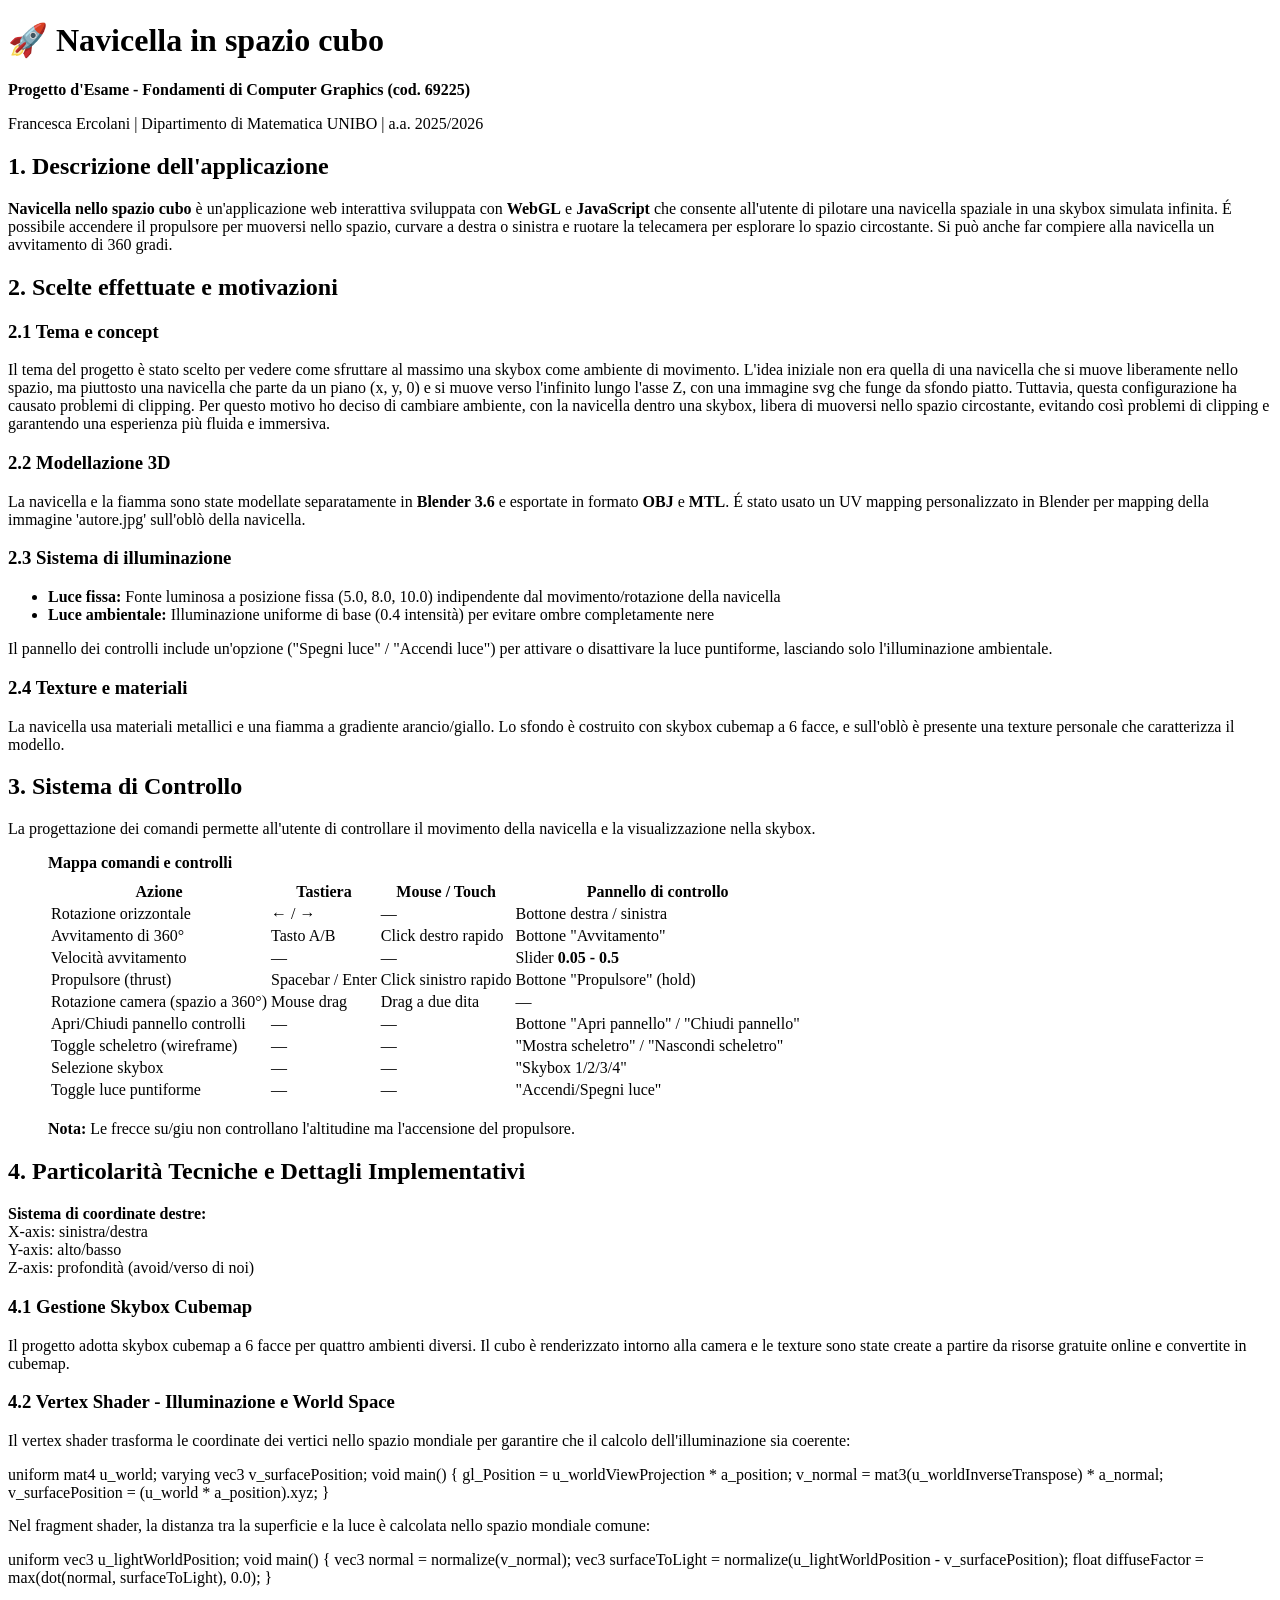
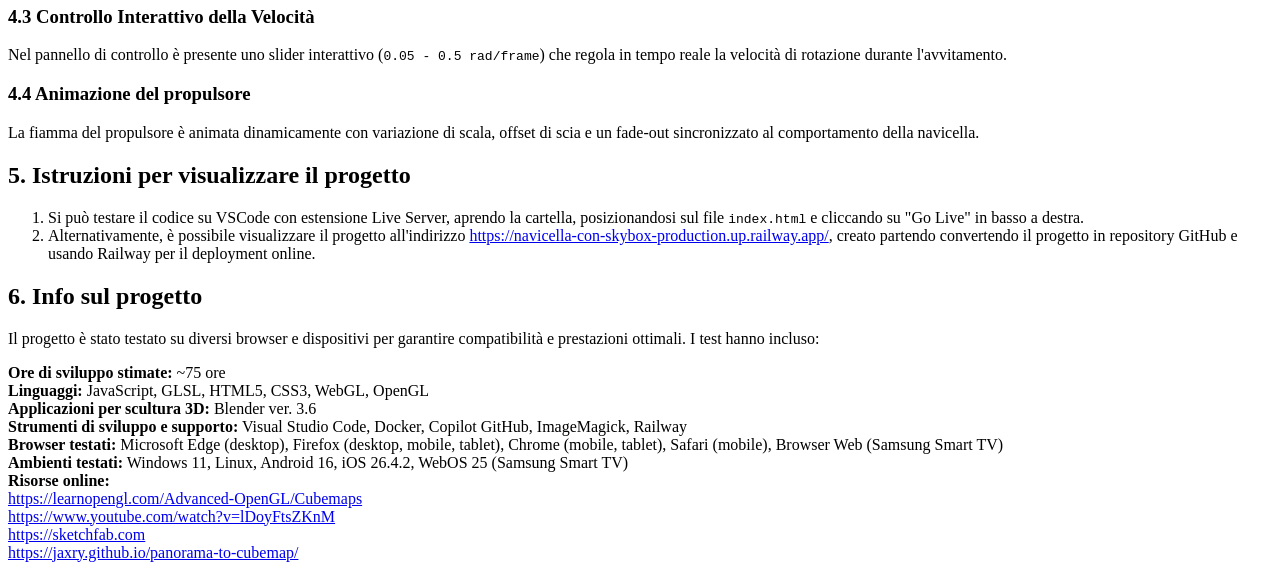
==== Doc/relazione.html @ f03dbcb9 "Aggiornata relazione progetto" ====
<!DOCTYPE html>
<html lang="it">

<head>
    <meta charset="UTF-8">
    <meta name="viewport" content="width=device-width, initial-scale=1.0">
    <title>Relazione progetto - Navicella nello spazio cubo</title>
    <link rel="stylesheet" href="style.css">
</head>

<body>
    <div class="container">
        <header>
            <h1>&#128640; Navicella in spazio cubo</h1>
            <p><strong>Progetto d'Esame - Fondamenti di Computer Graphics (cod. 69225)</strong></p>
            <p>Francesca Ercolani | Dipartimento di Matematica UNIBO | a.a. 2025/2026</p>
        </header>

        <main>
            <!-- SEZIONE 1: DESCRIZIONE APPLICAZIONE -->
            <section>
                <h2>1. Descrizione dell'applicazione</h2>

                <p><strong>Navicella nello spazio cubo</strong> è un'applicazione web interattiva sviluppata con
                    <strong>WebGL</strong> e <strong>JavaScript</strong> che consente all'utente di pilotare una
                    navicella spaziale in una skybox simulata infinita.
                    É possibile accendere il propulsore per muoversi nello spazio, curvare a destra o sinistra e ruotare
                    la telecamera per esplorare lo spazio circostante. Si può anche far compiere alla navicella un
                    avvitamento di 360 gradi.</p>

                <!-- SEZIONE 2: SCELTE EFFETTUATE -->
                <section>
                    <h2>2. Scelte effettuate e motivazioni</h2>

                    <h3>2.1 Tema e concept</h3>
                    <p>Il tema del progetto è stato scelto per vedere come sfruttare al massimo una skybox come ambiente
                        di movimento.
                        L'idea iniziale non era quella di una navicella che si muove liberamente nello spazio,
                        ma piuttosto una navicella che parte da un piano (x, y, 0) e si muove verso l'infinito lungo
                        l'asse Z,
                        con una immagine svg che funge da sfondo piatto. Tuttavia, questa configurazione ha causato
                        problemi di
                        clipping. Per questo motivo ho deciso di cambiare ambiente, con la navicella dentro una skybox,
                        libera di muoversi nello spazio circostante, evitando così problemi di clipping e garantendo
                        una esperienza più fluida e immersiva.
                    </p>

                    <h3>2.2 Modellazione 3D</h3>
                    <p>
                        La navicella e la fiamma sono state modellate separatamente in <strong>Blender 3.6</strong>
                        e esportate in formato <strong>OBJ</strong> e <strong>MTL</strong>. É stato usato un UV mapping personalizzato
                        in Blender per mapping della immagine 'autore.jpg' sull'oblò della navicella.

                    </p>

                    <h3>2.3 Sistema di illuminazione</h3>
                    <ul>
                        <li><strong>Luce fissa:</strong> Fonte luminosa a posizione fissa (5.0, 8.0, 10.0) indipendente
                            dal movimento/rotazione della navicella</li>
                        <li><strong>Luce ambientale:</strong> Illuminazione uniforme di base (0.4 intensità) per evitare
                            ombre completamente nere</li>
                    </ul>

                    <p>
                        Il pannello dei controlli include un'opzione ("Spegni luce" / "Accendi luce") per attivare o
                        disattivare la luce puntiforme, lasciando solo l'illuminazione ambientale.
                    </p>

                    <h3>2.4 Texture e materiali</h3>
                    <p>La navicella usa materiali metallici e una fiamma a gradiente arancio/giallo. Lo sfondo è costruito con
                        skybox cubemap a 6 facce, e sull'oblò è presente una texture personale che caratterizza il modello.</p>

                </section>

                <!-- SEZIONE 3: SISTEMA DI CONTROLLO -->
                <section>
                    <h2>3. Sistema di Controllo</h2>
                    <p>La progettazione dei comandi permette all'utente di controllare il movimento
                        della navicella e la visualizzazione nella skybox.</p>
                    <figure>
                        <figcaption style="margin-bottom:8px;font-weight:700;">Mappa comandi e controlli</figcaption>
                        <table>
                            <thead>
                                <tr>
                                    <th>Azione</th>
                                    <th>Tastiera</th>
                                    <th>Mouse / Touch</th>
                                    <th>Pannello di controllo</th>
                                </tr>
                            </thead>
                            <tbody>
                                <tr>
                                    <td>Rotazione orizzontale</td>
                                    <td>← / →</td>
                                    <td>—</td>
                                    <td>Bottone destra / sinistra</td>
                                </tr>

                                <tr>
                                    <td>Avvitamento di 360°</td>
                                    <td>Tasto A/B</td>
                                    <td>Click destro rapido</td>
                                    <td>Bottone "Avvitamento"</td>
                                </tr>
                                <tr>
                                    <td>Velocità avvitamento</td>
                                    <td>—</td>
                                    <td>—</td>
                                    <td>Slider <strong>0.05 - 0.5</strong></td>
                                </tr>
                                <tr>
                                    <td>Propulsore (thrust)</td>
                                    <td>Spacebar / Enter</td>
                                    <td>Click sinistro rapido</td>
                                    <td>Bottone "Propulsore" (hold)</td>
                                </tr>
                                <tr>
                                    <td>Rotazione camera (spazio a 360°)</td>
                                    <td>Mouse drag</td>
                                    <td>Drag a due dita</td>
                                    <td>—</td>
                                </tr>
                                <tr>
                                    <td>Apri/Chiudi pannello controlli</td>
                                    <td>—</td>
                                    <td>—</td>
                                    <td>Bottone "Apri pannello" / "Chiudi pannello"</td>
                                </tr>
                                <tr>
                                    <td>Toggle scheletro (wireframe)</td>
                                    <td>—</td>
                                    <td>—</td>
                                    <td>"Mostra scheletro" / "Nascondi scheletro"</td>
                                </tr>
                                <tr>
                                    <td>Selezione skybox</td>
                                    <td>—</td>
                                    <td>—</td>
                                    <td>"Skybox 1/2/3/4"</td>
                                </tr>
                                <tr>
                                    <td>Toggle luce puntiforme</td>
                                    <td>—</td>
                                    <td>—</td>
                                    <td>"Accendi/Spegni luce"</td>
                                </tr>
                            </tbody>
                        </table>
                        <br><strong>Nota:</strong> Le frecce su/giu non controllano l'altitudine ma l'accensione del
                        propulsore.
                    </figure>

                </section>

                <!-- SEZIONE 4: PARTICOLARITÀ TECNICHE -->
                <section>
                    <h2>4. Particolarità Tecniche e Dettagli Implementativi</h2>

                    <div class="info-box">
                        <strong>Sistema di coordinate destre:</strong>
                        <br>X-axis: sinistra/destra
                        <br>Y-axis: alto/basso
                        <br>Z-axis: profondità (avoid/verso di noi)
                    </div>

                    <h3>4.1 Gestione Skybox Cubemap</h3>
                    <p>Il progetto adotta skybox cubemap a 6 facce per quattro ambienti diversi. Il cubo è renderizzato intorno
                        alla camera e le texture sono state create a partire da risorse gratuite online e convertite in cubemap.</p>

                    <h3>4.2 Vertex Shader - Illuminazione e World Space</h3>
                    <p>
                        Il vertex shader trasforma le coordinate dei vertici nello spazio mondiale per garantire che il
                        calcolo dell'illuminazione sia coerente:
                    </p>
                    <div class="code-block">
                        uniform mat4 u_world;
                        varying vec3 v_surfacePosition;

                        void main() {
                        gl_Position = u_worldViewProjection * a_position;
                        v_normal = mat3(u_worldInverseTranspose) * a_normal;
                        v_surfacePosition = (u_world * a_position).xyz;
                        }</div>

                    <p style="margin-top: 15px;">
                        Nel fragment shader, la distanza tra la superficie e la luce è calcolata nello spazio mondiale
                        comune:
                    </p>
                    <div class="code-block">
                        uniform vec3 u_lightWorldPosition;
                        void main() {
                        vec3 normal = normalize(v_normal);
                        vec3 surfaceToLight = normalize(u_lightWorldPosition - v_surfacePosition);
                        float diffuseFactor = max(dot(normal, surfaceToLight), 0.0);
                        }</div>

                    <h3>4.3 Controllo Interattivo della Velocità</h3>
                    <p>
                        Nel pannello di controllo è presente uno slider interattivo (<code>0.05 - 0.5 rad/frame</code>) che
                        regola in tempo reale la velocità di rotazione durante l'avvitamento.</p>

                    <h3>4.4 Animazione del propulsore</h3>
                    <p>La fiamma del propulsore è animata dinamicamente con variazione di scala, offset di scia e un fade-out
                        sincronizzato al comportamento della navicella.</p>


                </section>

                <!-- SEZIONE 5: COME ESEGUIRE -->
                <section>
                    <h2>5. Istruzioni per visualizzare il progetto</h2>
                    <ol>
                        <li>Si può testare il codice su VSCode con estensione Live Server,
                            aprendo la cartella, posizionandosi sul file <code>index.html</code> e cliccando su "Go Live" in basso a destra.</li>
                        <li>Alternativamente, è possibile visualizzare il progetto all'indirizzo
                            <a href="https://navicella-con-skybox-production.up.railway.app/" target="_blank" rel="noopener">https://navicella-con-skybox-production.up.railway.app/</a>, creato partendo convertendo il
                            progetto in repository GitHub e usando Railway per il deployment online.</li>
                    </ol>

                </section>

                <!-- SEZIONE 6: TEST -->
                <section>
                    <h2>6. Info sul progetto</h2>
                    <p>Il progetto è stato testato su diversi browser e dispositivi per garantire compatibilità e
                        prestazioni ottimali. I test hanno incluso:</p>
                    <div class="info-box">
                        <strong>Ore di sviluppo stimate:</strong> ~75 ore<br>
                        <strong>Linguaggi:</strong> JavaScript, GLSL, HTML5, CSS3, WebGL, OpenGL<br>
                        <strong>Applicazioni per scultura 3D:</strong> Blender ver. 3.6<br>
                        <strong>Strumenti di sviluppo e supporto:</strong> Visual Studio Code, Docker, Copilot GitHub,
                        ImageMagick, Railway<br>
                        <strong>Browser testati:</strong> Microsoft Edge (desktop), Firefox (desktop, mobile, tablet),
                        Chrome (mobile, tablet), Safari (mobile), Browser Web (Samsung Smart TV)<br>
                        <strong>Ambienti testati:</strong> Windows 11, Linux, Android 16, iOS 26.4.2, WebOS 25 (Samsung
                        Smart TV)<br>
                        <strong>Risorse online:</strong> <br>
                        <a href="https://learnopengl.com/Advanced-OpenGL/Cubemaps" target="_blank" rel="noopener">https://learnopengl.com/Advanced-OpenGL/Cubemaps</a><br>
                        <a href="https://www.youtube.com/watch?v=lDoyFtsZKnM" target="_blank" rel="noopener">https://www.youtube.com/watch?v=lDoyFtsZKnM</a><br>
                        <a href="https://sketchfab.com" target="_blank" rel="noopener">https://sketchfab.com</a><br>
                        <a href="https://jaxry.github.io/panorama-to-cubemap/" target="_blank" rel="noopener">https://jaxry.github.io/panorama-to-cubemap/</a>
                    </div>
                </section>
        </main>

    </div>
</body>

</html>
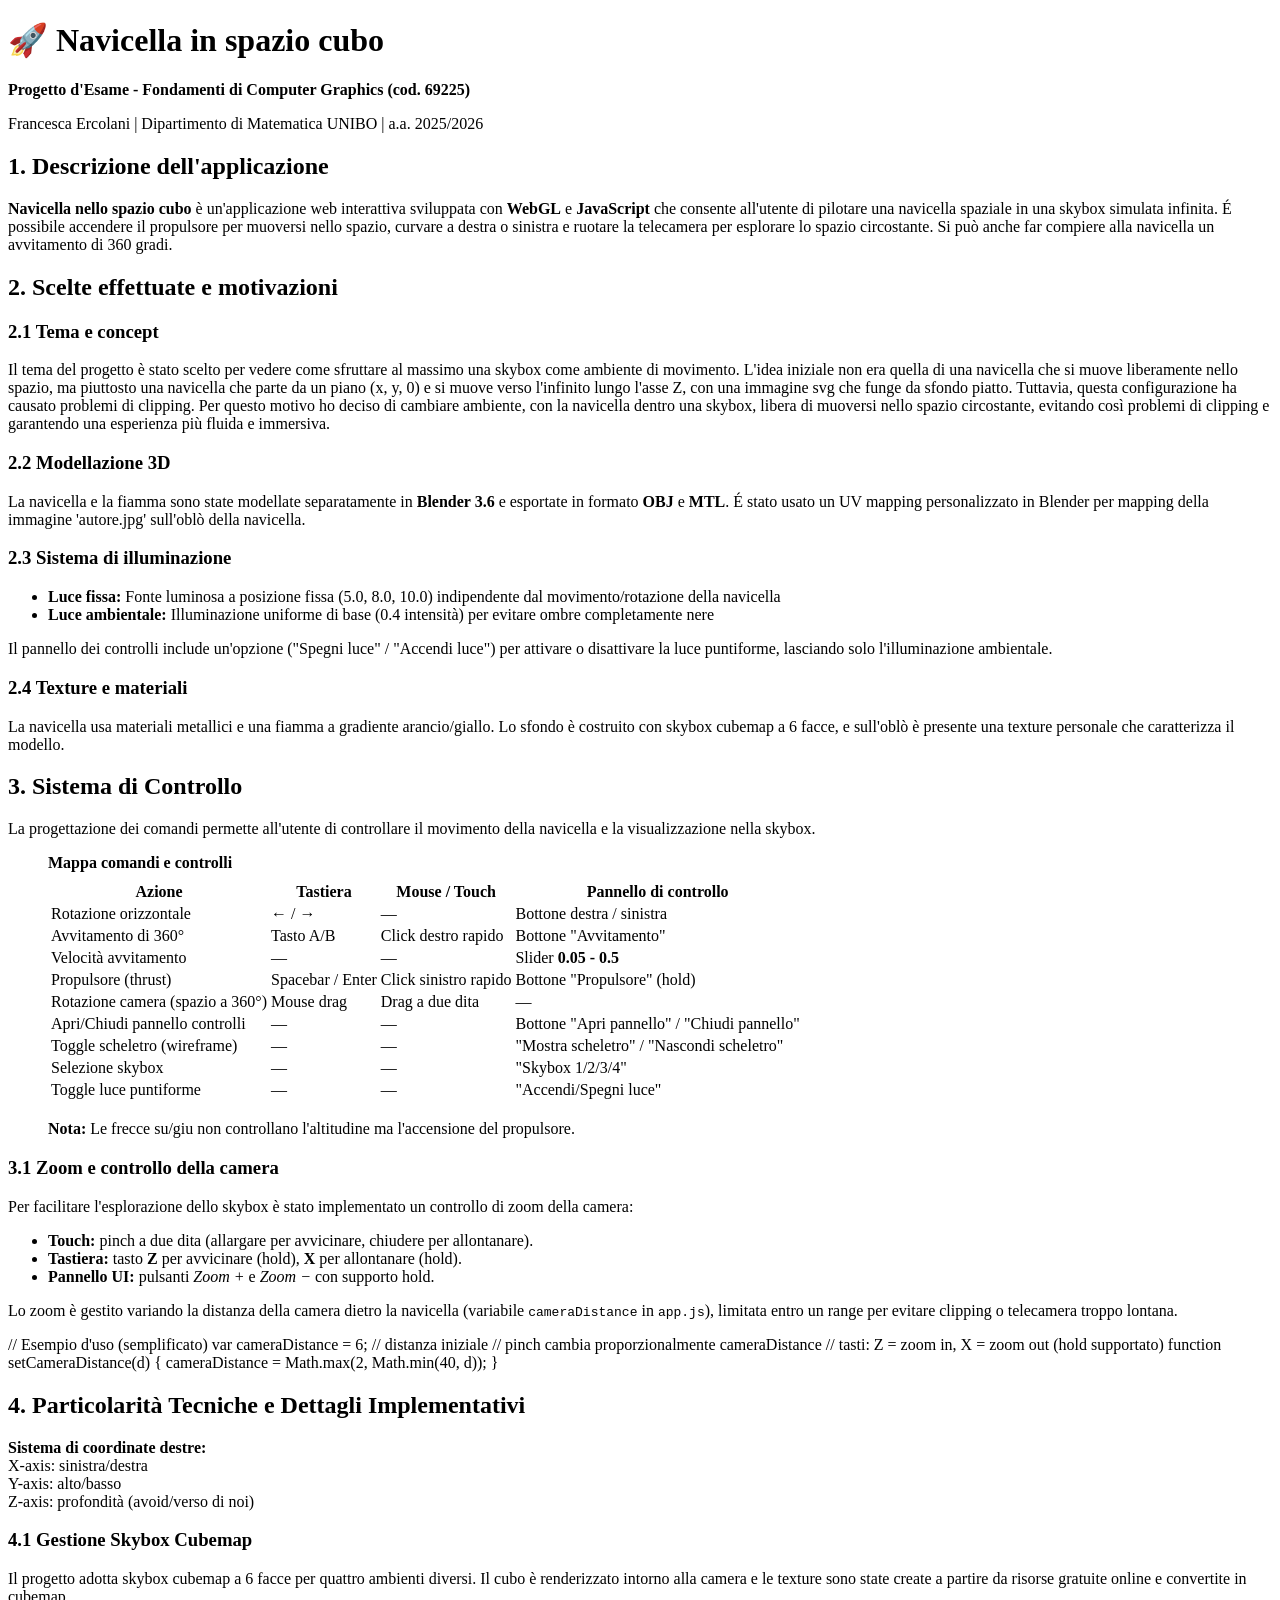
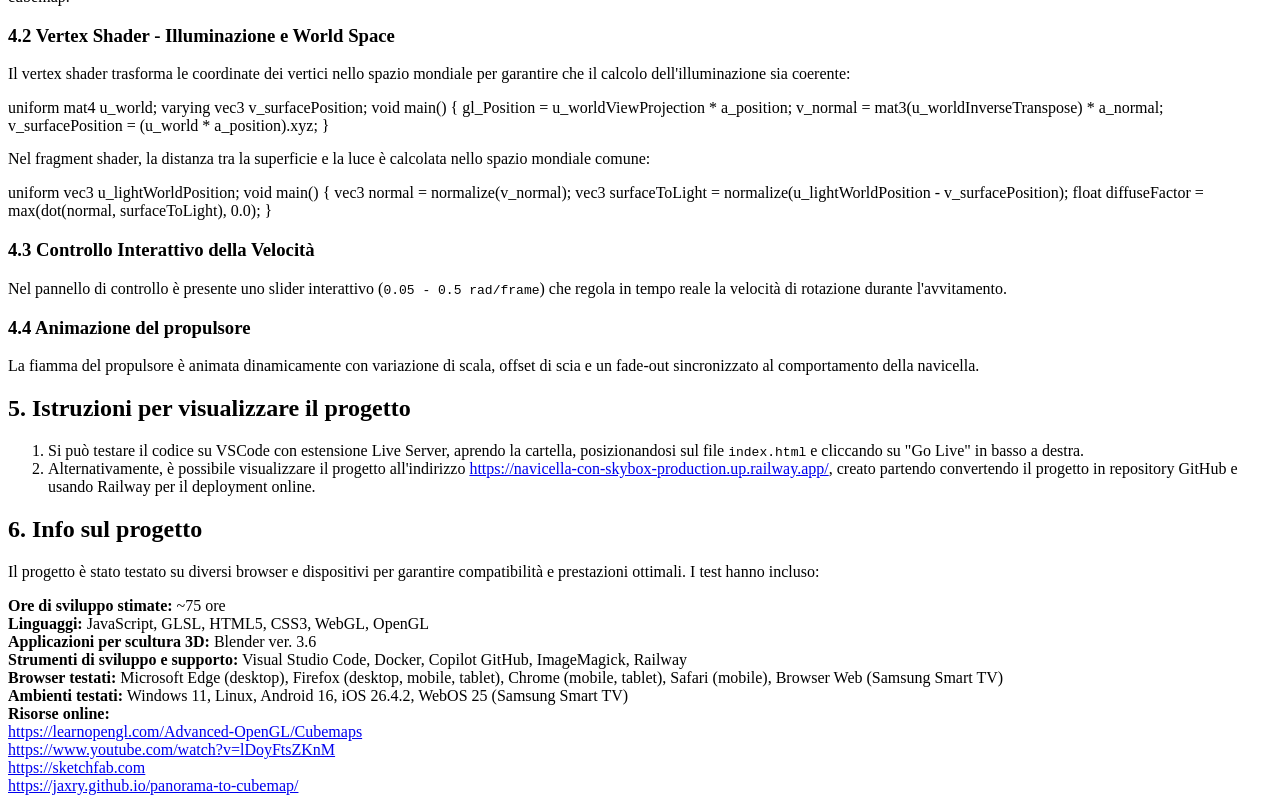
==== commit 6f1c3afa: "Aggiunta relazione esterna al repository Project" ====
--- a/Doc/relazione.html
+++ b/Doc/relazione.html
@@ -149,6 +149,24 @@
                         <br><strong>Nota:</strong> Le frecce su/giu non controllano l'altitudine ma l'accensione del
                         propulsore.
                     </figure>
+
+                <h3>3.1 Zoom e controllo della camera</h3>
+                <p>Per facilitare l'esplorazione dello skybox è stato implementato un controllo di zoom della camera:</p>
+                <ul>
+                    <li><strong>Touch:</strong> pinch a due dita (allargare per avvicinare, chiudere per allontanare).</li>
+                    <li><strong>Tastiera:</strong> tasto <strong>Z</strong> per avvicinare (hold), <strong>X</strong> per allontanare (hold).</li>
+                    <li><strong>Pannello UI:</strong> pulsanti <em>Zoom +</em> e <em>Zoom −</em> con supporto hold.</li>
+                </ul>
+                <p>Lo zoom è gestito variando la distanza della camera dietro la navicella (variabile <code>cameraDistance</code> in <code>app.js</code>), limitata entro un range per evitare clipping o telecamera troppo lontana.</p>
+                <div class="code-block">
+                    // Esempio d'uso (semplificato)
+                    var cameraDistance = 6; // distanza iniziale
+                    // pinch cambia proporzionalmente cameraDistance
+                    // tasti: Z = zoom in, X = zoom out (hold supportato)
+                    function setCameraDistance(d) {
+                        cameraDistance = Math.max(2, Math.min(40, d));
+                    }
+                </div>
 
                 </section>
 
